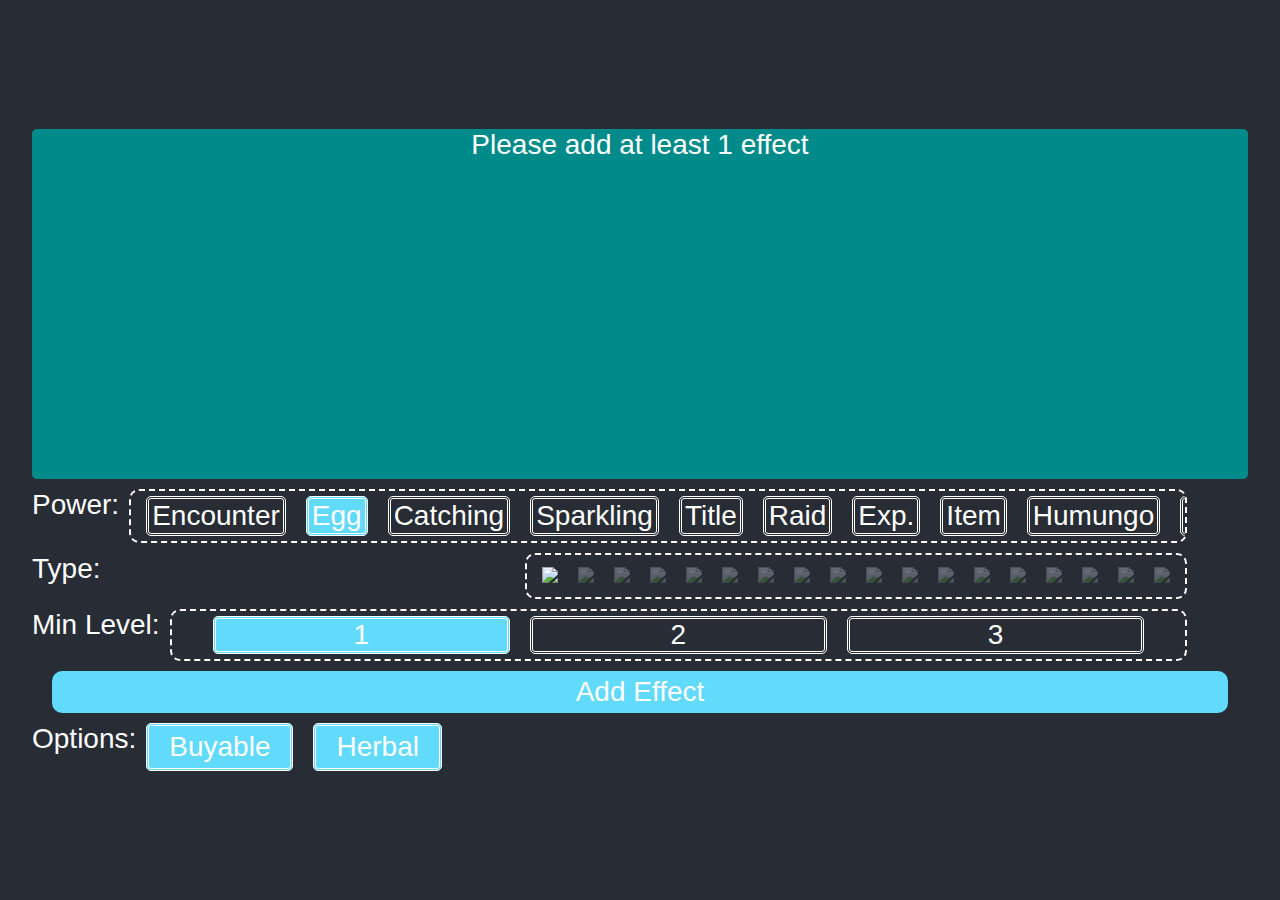
==== index.html @ 641a0926 "Update CSS" ====
<!doctype html><html lang="en"><head><meta charset="utf-8"/><link rel="icon" href="/pkm-sandwich-finder/favicon.ico"/><meta name="viewport" content="width=device-width,initial-scale=1"/><meta name="theme-color" content="#000000"/><meta name="description" content="Web site created using create-react-app"/><link rel="apple-touch-icon" href="/pkm-sandwich-finder/logo192.png"/><link rel="manifest" href="/pkm-sandwich-finder/manifest.json"/><title>React App</title><script defer="defer" src="/pkm-sandwich-finder/static/js/main.c1f47b4f.js"></script><link href="/pkm-sandwich-finder/static/css/main.098bcf30.css" rel="stylesheet"></head><body><noscript>You need to enable JavaScript to run this app.</noscript><div id="root"></div></body></html>
---- pkm-sandwich-finder/static/css/main.098bcf30.css ----
body{-webkit-font-smoothing:antialiased;-moz-osx-font-smoothing:grayscale;font-family:-apple-system,BlinkMacSystemFont,Segoe UI,Roboto,Oxygen,Ubuntu,Cantarell,Fira Sans,Droid Sans,Helvetica Neue,sans-serif;margin:0}code{font-family:source-code-pro,Menlo,Monaco,Consolas,Courier New,monospace}.App{text-align:center}.App-logo{height:40vmin;pointer-events:none}@media (prefers-reduced-motion:no-preference){.App-logo{-webkit-animation:App-logo-spin 20s linear infinite;animation:App-logo-spin 20s linear infinite}}.App-header{align-items:center;background-color:#282c34;color:#fff;display:flex;flex-direction:column;font-size:calc(10px + 2vmin);height:90%;justify-content:center;min-height:100vh}.App-link{color:#61dafb}@-webkit-keyframes App-logo-spin{0%{-webkit-transform:rotate(0deg);transform:rotate(0deg)}to{-webkit-transform:rotate(1turn);transform:rotate(1turn)}}@keyframes App-logo-spin{0%{-webkit-transform:rotate(0deg);transform:rotate(0deg)}to{-webkit-transform:rotate(1turn);transform:rotate(1turn)}}.filter-container{align-items:flex-start;display:flex;height:-webkit-fit-content;height:-moz-fit-content;height:fit-content;justify-content:space-between;margin-top:10px;padding:10px 10px auto;width:95%}.filter-title{white-space:nowrap}.choice-container,.power-container{border:2px dashed #fff;border-radius:10px;height:-webkit-fit-content;height:-moz-fit-content;height:fit-content;margin-left:10px;overflow:auto;padding:5px;white-space:nowrap;width:100%}.power-box{border:3px double #fff;border-radius:5px;border-width:1px dash;display:inline-block;margin:0 10px auto;padding:1px 3px}.power-unselect{background-color:#282c34}.power-select{background-color:#61dafb}.type-container{border:2px dashed #fff;border-radius:10px;height:-webkit-fit-content;height:-moz-fit-content;height:fit-content;margin-left:10px;overflow:auto;padding:5px;white-space:nowrap}.type-box{display:inline-block;opacity:.3}.type-select{opacity:1}.type-img{margin:2px 10px;width:100px}.recipe-list-container{background-color:#008b8b;border-radius:5px;flex-direction:column;height:350px;overflow-y:scroll;width:95%}.filter-container-main{height:95%;position:relative;width:95%}.result-container{background-color:#b0b00b;border-radius:5px;margin:2px auto;width:250px}.recipe-box{border-color:#fff;border-radius:5px;border-width:3px;margin:5px auto 0;width:95%}.level-box{border:3px double #fff;border-radius:5px;border-width:1px dash;display:inline-block;margin:0 10px auto;min-width:50px;width:29%}.level{background-color:#282c34}.level-select{background-color:#61dafb}.recipe-box{background-color:#019afc;margin:5px auto;min-height:50px}.effect-list{height:-webkit-fit-content;height:-moz-fit-content;height:fit-content;margin-left:10px;overflow:auto;white-space:nowrap}.filter-box{background-color:gray;border:2px dashed #f08080;border-radius:5px;display:inline-block;margin:10px 10px auto;min-height:25px;padding:3px 7px;text-align:center;width:-webkit-fit-content;width:-moz-fit-content;width:fit-content}.filter-box:hover{color:#000}.filter_option{align-items:flex-start;display:flex;height:-webkit-fit-content;height:-moz-fit-content;height:fit-content;margin-top:10px;padding:10px 10px auto;width:95%}.effect_button{background-color:#61dafb;border-radius:10px;margin:10px 20px;padding:5px 50px}.option-toggle{border:3px double #fff;border-radius:5px;border-width:1px dash;display:inline;margin:0 10px auto;padding:5px 20px;width:100%;width:-webkit-fit-content;width:-moz-fit-content;width:fit-content}#popup_container{background-color:hsla(0,0%,9%,.9);border:5px solid;display:none;height:30%;margin:auto;padding:10px;position:absolute;top:50%;-webkit-transform:translateY(-50%);transform:translateY(-50%);visibility:hidden;width:50%}#popup_container:target{display:block;visibility:visible}.alert{border:1px solid transparent;border-radius:.25rem;margin-bottom:1rem;padding:10px;position:absolute;top:10px;width:70%}.error{background-color:#f8d7da;border-color:#f5c2c7;color:#842029}.success{background-color:#d1e7dd;border-color:#badbcc;color:#0f5132}.warning{background-color:#fff3cd;border-color:#ffecb5;color:#664d03}.primary{background-color:#cfe2ff;border-color:#b6d4fe;color:#084298}.secondary{background-color:#e2e3e5;border-color:#d3d6d8;color:#41464b}.info{background-color:#cff4fc;border-color:#b6effb;color:#055160}.closebtn{color:#f08080;cursor:pointer;float:right;font-size:22px;font-weight:700;line-height:20px;margin-left:15px;transition:.3s}.closebtn:hover{color:#000}.hide{display:none}
/*# sourceMappingURL=main.098bcf30.css.map*/
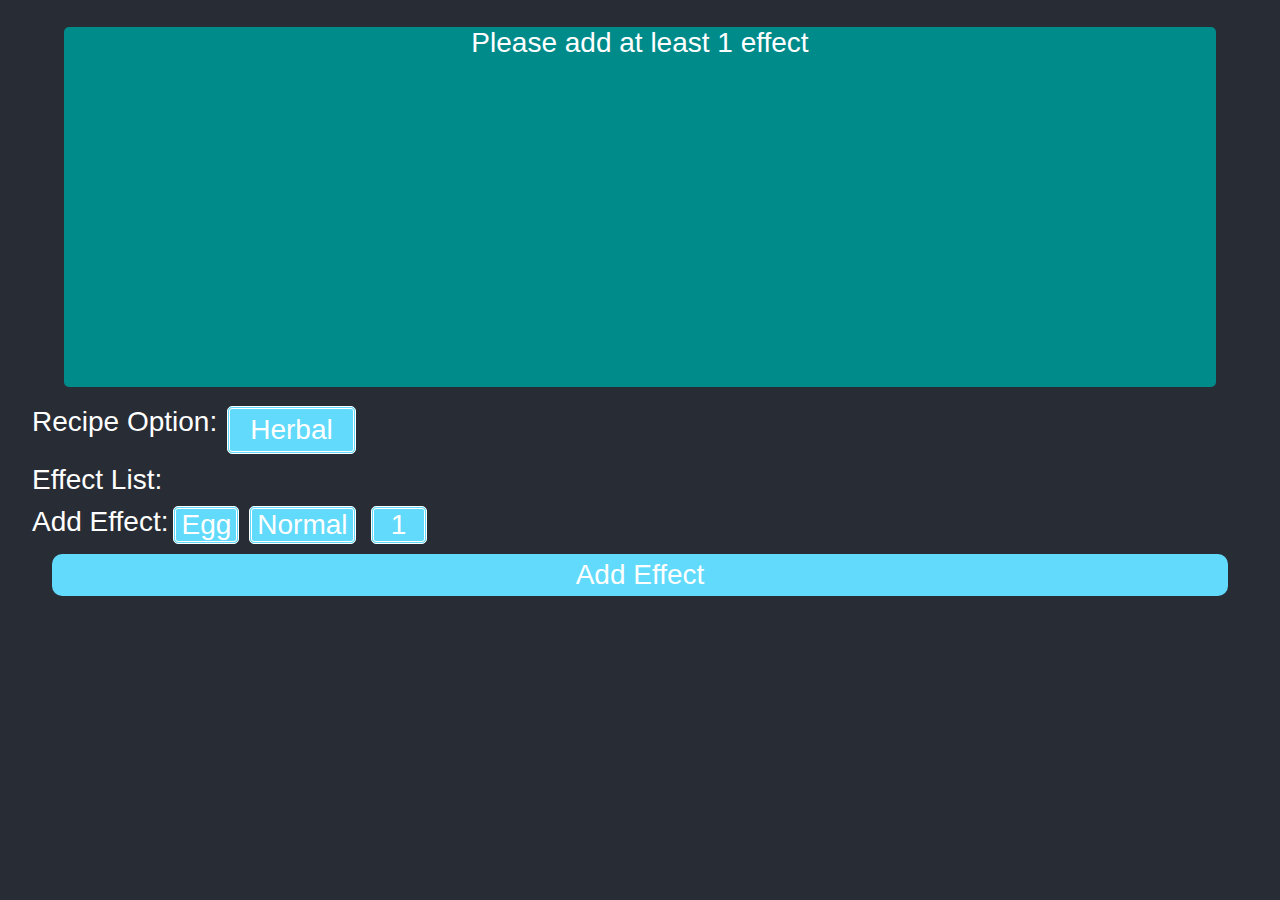
==== commit c131d87f: "Update CSS for filter part" ====
--- a/index.html
+++ b/index.html
@@ -1 +1 @@
-<!doctype html><html lang="en"><head><meta charset="utf-8"/><link rel="icon" href="/pkm-sandwich-finder/favicon.ico"/><meta name="viewport" content="width=device-width,initial-scale=1"/><meta name="theme-color" content="#000000"/><meta name="description" content="Web site created using create-react-app"/><link rel="apple-touch-icon" href="/pkm-sandwich-finder/logo192.png"/><link rel="manifest" href="/pkm-sandwich-finder/manifest.json"/><title>React App</title><script defer="defer" src="/pkm-sandwich-finder/static/js/main.c1f47b4f.js"></script><link href="/pkm-sandwich-finder/static/css/main.098bcf30.css" rel="stylesheet"></head><body><noscript>You need to enable JavaScript to run this app.</noscript><div id="root"></div></body></html>+<!doctype html><html lang="en"><head><meta charset="utf-8"/><link rel="icon" href="/pkm-sandwich-finder/favicon.ico"/><meta name="viewport" content="width=device-width,initial-scale=1"/><meta name="theme-color" content="#000000"/><meta name="description" content="Web site created using create-react-app"/><link rel="apple-touch-icon" href="/pkm-sandwich-finder/logo192.png"/><link rel="manifest" href="/pkm-sandwich-finder/manifest.json"/><title>React App</title><script defer="defer" src="/pkm-sandwich-finder/static/js/main.f759af26.js"></script><link href="/pkm-sandwich-finder/static/css/main.54cc5f00.css" rel="stylesheet"></head><body><noscript>You need to enable JavaScript to run this app.</noscript><div id="root"></div></body></html>--- a/pkm-sandwich-finder/static/css/main.54cc5f00.css
+++ b/pkm-sandwich-finder/static/css/main.54cc5f00.css
@@ -0,0 +1,2 @@
+body{-webkit-font-smoothing:antialiased;-moz-osx-font-smoothing:grayscale;font-family:-apple-system,BlinkMacSystemFont,Segoe UI,Roboto,Oxygen,Ubuntu,Cantarell,Fira Sans,Droid Sans,Helvetica Neue,sans-serif;margin:0}code{font-family:source-code-pro,Menlo,Monaco,Consolas,Courier New,monospace}.App{text-align:center}.App-logo{height:40vmin;pointer-events:none}@media (prefers-reduced-motion:no-preference){.App-logo{-webkit-animation:App-logo-spin 20s linear infinite;animation:App-logo-spin 20s linear infinite}}.App-header{align-items:center;background-color:#282c34;color:#fff;display:flex;flex-direction:column;font-size:calc(10px + 2vmin);height:90%;min-height:100vh}.App-link{color:#61dafb}@-webkit-keyframes App-logo-spin{0%{-webkit-transform:rotate(0deg);transform:rotate(0deg)}to{-webkit-transform:rotate(1turn);transform:rotate(1turn)}}@keyframes App-logo-spin{0%{-webkit-transform:rotate(0deg);transform:rotate(0deg)}to{-webkit-transform:rotate(1turn);transform:rotate(1turn)}}.effect-adding-box{align-items:flex-start;display:flex;height:-webkit-fit-content;height:-moz-fit-content;height:fit-content;margin-top:10px;padding:10px 10px auto;width:95%}.filter-container{background-color:#000;border:1px solid;border-radius:5px;display:flex;margin:0 0 auto;min-height:30%;padding:10px;position:absolute;-webkit-transform:translateY(-100%);transform:translateY(-100%);transition:all .2s ease-in-out;width:95%}.filter-title{white-space:nowrap}.choice-container{margin-left:10px;white-space:nowrap}.choice-container,.power-container{border:2px dashed #fff;border-radius:10px;height:-webkit-fit-content;height:-moz-fit-content;height:fit-content;overflow:auto;padding:5px;width:100%}.power-container{align-items:flex-start;justify-content:space-between}.power-box{border:3px double #fff;border-radius:5px;border-width:1px dash;cursor:pointer;display:inline-block;margin:0 5px auto;padding:0 5px}.power-unselect{background-color:#282c34}.power-select{background-color:#61dafb}.type-container{border:2px dashed #fff;border-radius:10px;margin-left:10px;padding:5px}.type-box{display:inline-block;opacity:.3}.type-box:hover{cursor:pointer}.type-select{opacity:1}.type-img{margin:2px 10px;width:100px}.recipe-list-container{background-color:#008b8b;border-radius:5px;flex-direction:column;height:40vh;margin-top:3vh;overflow-y:scroll;width:90vw}.filter-container-main{height:40vh;margin-top:1vh;position:relative;width:95%}.recipe-box{border-color:#fff;border-radius:5px;border-width:3px;margin:5px auto 0;width:95%}.level-box{border:3px double #fff;border-radius:5px;border-width:1px dash;cursor:pointer;display:inline-block;margin:0 10px auto;min-width:50px}.three-items{width:20%}.level{background-color:#282c34}.level-select{background-color:#61dafb}.recipe-box{background-color:#019afc;margin:5px auto;min-height:50px}.effect-list-container{margin-top:10px}.effect-list,.effect-list-container{display:flex;margin-left:0;text-align:left}.effect-list{flex-direction:column;margin-top:0}.filter-box{background-color:#61dafb;border:2px solid #fff;border-radius:5px;display:inline-block;margin:2px 10px auto;min-height:25px;padding:3px 7px;text-align:center;width:-webkit-fit-content;width:-moz-fit-content;width:fit-content}.filter-box:hover{cursor:pointer}.filter_option{align-items:flex-start;display:flex;height:-webkit-fit-content;height:-moz-fit-content;height:fit-content;margin-top:10px;padding:10px 10px auto;width:95%}.effect_button{background-color:#61dafb;border-radius:10px;margin:10px 20px;padding:5px 50px}.option-toggle{border:3px double #fff;border-radius:5px;border-width:1px dash;cursor:pointer;display:inline;margin:0 10px auto;padding:5px 20px;width:100%;width:-webkit-fit-content;width:-moz-fit-content;width:fit-content}.type_popup_container{background-color:#000;border:1px solid;border-radius:5px;margin:0 0 auto;padding:10px;transition:all .2s ease-in-out}.type_popup_container:target{display:block;-webkit-transform:scale(1.5);transform:scale(1.5);visibility:visible}.black_closebtn{color:#fff;cursor:pointer;float:right;font-size:22px;font-weight:700;line-height:20px;margin-left:15px;transition:.3s}.black_closebtn:hover{color:gray}.alert{border:1px solid transparent;border-radius:.25rem;margin-bottom:1rem;padding:10px;position:absolute;top:10px;width:70%}.alert:hover{cursor:pointer}.error{background-color:#f8d7da;border-color:#f5c2c7;color:#842029}.success{background-color:#d1e7dd;border-color:#badbcc;color:#0f5132}.warning{background-color:#fff3cd;border-color:#ffecb5;color:#664d03}.primary{background-color:#cfe2ff;border-color:#b6d4fe;color:#084298}.secondary{background-color:#e2e3e5;border-color:#d3d6d8;color:#41464b}.info{background-color:#cff4fc;border-color:#b6effb;color:#055160}.closebtn{color:#f08080;cursor:pointer;float:right;font-size:22px;font-weight:700;line-height:20px;margin-left:15px;transition:.3s}.closebtn:hover{color:#000}.hide{display:none}
+/*# sourceMappingURL=main.54cc5f00.css.map*/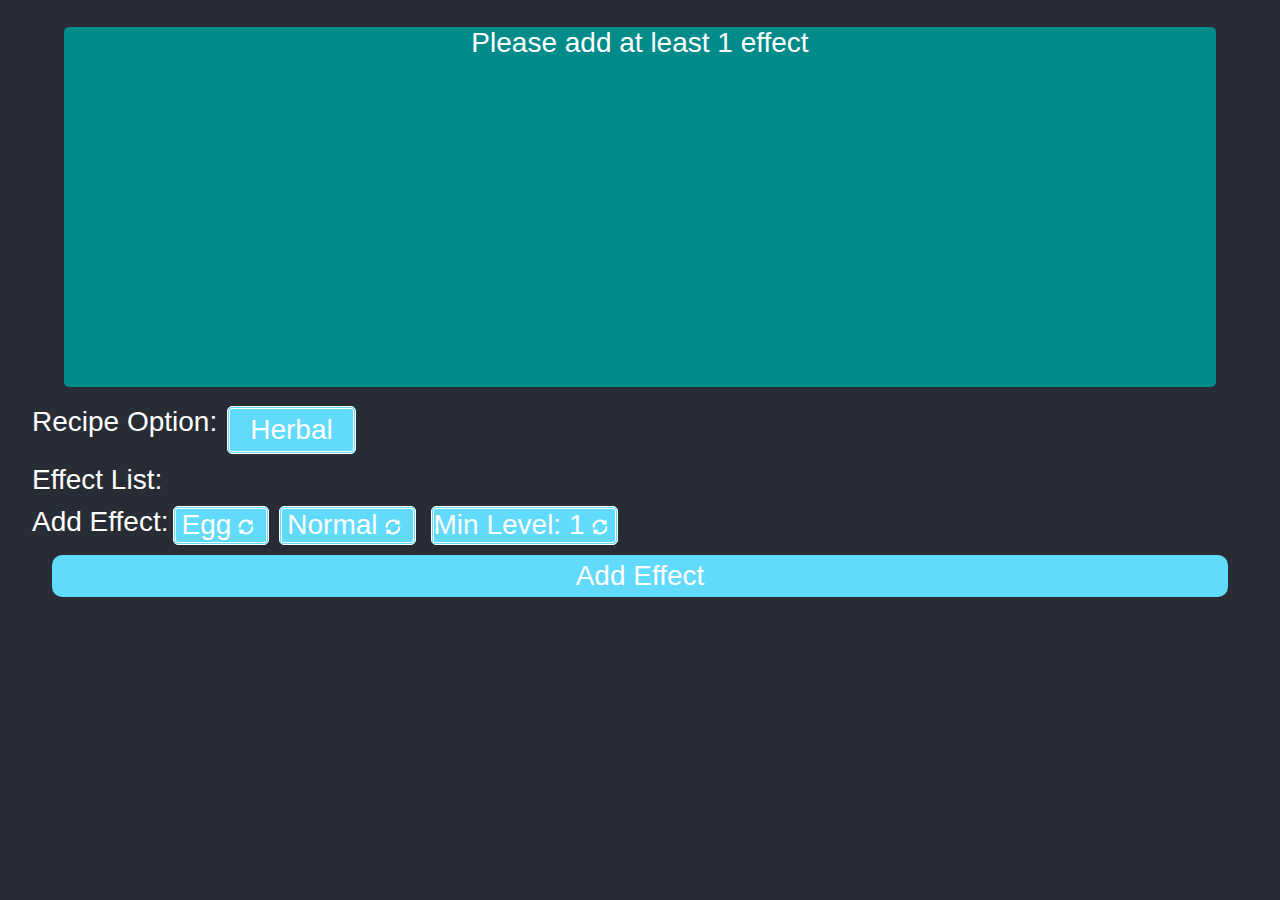
==== commit 43a89699: "Update CSS for recipe box" ====
--- a/index.html
+++ b/index.html
@@ -1 +1 @@
-<!doctype html><html lang="en"><head><meta charset="utf-8"/><link rel="icon" href="/pkm-sandwich-finder/favicon.ico"/><meta name="viewport" content="width=device-width,initial-scale=1"/><meta name="theme-color" content="#000000"/><meta name="description" content="Web site created using create-react-app"/><link rel="apple-touch-icon" href="/pkm-sandwich-finder/logo192.png"/><link rel="manifest" href="/pkm-sandwich-finder/manifest.json"/><title>React App</title><script defer="defer" src="/pkm-sandwich-finder/static/js/main.f759af26.js"></script><link href="/pkm-sandwich-finder/static/css/main.54cc5f00.css" rel="stylesheet"></head><body><noscript>You need to enable JavaScript to run this app.</noscript><div id="root"></div></body></html>+<!doctype html><html lang="en"><head><meta charset="utf-8"/><link rel="icon" href="/pkm-sandwich-finder/favicon.ico"/><meta name="viewport" content="width=device-width,initial-scale=1"/><meta name="theme-color" content="#000000"/><meta name="description" content="Web site created using create-react-app"/><link rel="apple-touch-icon" href="/pkm-sandwich-finder/logo192.png"/><link rel="manifest" href="/pkm-sandwich-finder/manifest.json"/><title>React App</title><script defer="defer" src="/pkm-sandwich-finder/static/js/main.eae5db74.js"></script><link href="/pkm-sandwich-finder/static/css/main.9e86cd4c.css" rel="stylesheet"></head><body><noscript>You need to enable JavaScript to run this app.</noscript><div id="root"></div></body></html>--- a/pkm-sandwich-finder/static/css/main.9e86cd4c.css
+++ b/pkm-sandwich-finder/static/css/main.9e86cd4c.css
@@ -0,0 +1,2 @@
+body{-webkit-font-smoothing:antialiased;-moz-osx-font-smoothing:grayscale;font-family:-apple-system,BlinkMacSystemFont,Segoe UI,Roboto,Oxygen,Ubuntu,Cantarell,Fira Sans,Droid Sans,Helvetica Neue,sans-serif;margin:0}code{font-family:source-code-pro,Menlo,Monaco,Consolas,Courier New,monospace}.App{text-align:center}.App-logo{height:40vmin;pointer-events:none}@media (prefers-reduced-motion:no-preference){.App-logo{-webkit-animation:App-logo-spin 20s linear infinite;animation:App-logo-spin 20s linear infinite}}.App-header{align-items:center;background-color:#282c34;color:#fff;display:flex;flex-direction:column;font-size:calc(10px + 2vmin);height:90%;min-height:100vh}.App-link{color:#61dafb}@-webkit-keyframes App-logo-spin{0%{-webkit-transform:rotate(0deg);transform:rotate(0deg)}to{-webkit-transform:rotate(1turn);transform:rotate(1turn)}}@keyframes App-logo-spin{0%{-webkit-transform:rotate(0deg);transform:rotate(0deg)}to{-webkit-transform:rotate(1turn);transform:rotate(1turn)}}.effect-adding-box{align-items:flex-start;display:flex;height:-webkit-fit-content;height:-moz-fit-content;height:fit-content;margin-top:10px;padding:10px 10px auto;width:95%}.filter-container{background-color:#000;border:1px solid;border-radius:5px;display:flex;margin:0 0 auto;min-height:30%;padding:10px;position:absolute;-webkit-transform:translateY(-100%);transform:translateY(-100%);transition:all .2s ease-in-out;width:95%}.filter-title{white-space:nowrap}.choice-container{margin-left:10px;white-space:nowrap}.choice-container,.power-container{border:2px dashed #fff;border-radius:10px;height:-webkit-fit-content;height:-moz-fit-content;height:fit-content;overflow:auto;padding:5px;width:100%}.power-container{align-items:flex-start;justify-content:space-between}.power-box{border:3px double #fff;border-radius:5px;border-width:1px dash;cursor:pointer;display:inline-block;margin:0 5px auto;padding:0 5px}.power-unselect{background-color:#282c34}.power-select{background-color:#61dafb}.type-container{border:2px dashed #fff;border-radius:10px;margin-left:10px;padding:5px}.type-box{display:inline-block;opacity:.3}.type-box:hover{cursor:pointer}.type-select{opacity:1}.type-img{margin:2px 10px;width:100px}.recipe-list-container{background-color:#008b8b;border-radius:5px;flex-direction:column;height:40vh;margin-top:3vh;overflow-y:scroll;width:90vw}.filter-container-main{height:40vh;margin-top:1vh;position:relative;width:95%}.recipe-box{border-color:#fff;border-radius:5px;border-width:3px;margin:5px auto 0;width:95%}.recipe_info{padding:10px}.ingredient-box{border:1px solid #fff;border-radius:5px;padding:5px}.ingredient-box,.level-box{display:inline-block;margin:0 10px auto;min-width:50px}.level-box{border:3px double #fff;border-radius:5px;border-width:1px dash;cursor:pointer}.three-items{width:20%}.react-icons{margin:5px;vertical-align:middle}.level{background-color:#282c34}.level-select{background-color:#61dafb}.recipe-box{background-color:#019afc;margin:5px auto;min-height:50px}.effect-list-container{margin-top:10px}.effect-list,.effect-list-container{display:flex;margin-left:0;text-align:left}.effect-list{flex-direction:column;margin-top:0}.filter-box{background-color:#61dafb;border:2px solid #fff;border-radius:5px;display:inline-block;margin:2px 10px auto;min-height:25px;padding:3px 7px;text-align:center;width:-webkit-fit-content;width:-moz-fit-content;width:fit-content}.filter-box:hover{cursor:pointer}.filter_option{align-items:flex-start;display:flex;height:-webkit-fit-content;height:-moz-fit-content;height:fit-content;margin-top:10px;padding:10px 10px auto;width:95%}.effect_button{background-color:#61dafb;border-radius:10px;margin:10px 20px;padding:5px 50px}.option-toggle{border:3px double #fff;border-radius:5px;border-width:1px dash;cursor:pointer;display:inline;margin:0 10px auto;padding:5px 20px;width:100%;width:-webkit-fit-content;width:-moz-fit-content;width:fit-content}.type_popup_container{background-color:#000;border:1px solid;border-radius:5px;margin:0 0 auto;padding:10px;transition:all .2s ease-in-out}.type_popup_container:target{display:block;-webkit-transform:scale(1.5);transform:scale(1.5);visibility:visible}.black_closebtn{color:#fff;cursor:pointer;float:right;font-size:22px;font-weight:700;line-height:20px;margin-left:15px;transition:.3s}.black_closebtn:hover{color:gray}.alert{border:1px solid transparent;border-radius:.25rem;margin-bottom:1rem;padding:10px;position:absolute;top:10px;width:70%}.alert:hover{cursor:pointer}.error{background-color:#f8d7da;border-color:#f5c2c7;color:#842029}.success{background-color:#d1e7dd;border-color:#badbcc;color:#0f5132}.warning{background-color:#fff3cd;border-color:#ffecb5;color:#664d03}.primary{background-color:#cfe2ff;border-color:#b6d4fe;color:#084298}.secondary{background-color:#e2e3e5;border-color:#d3d6d8;color:#41464b}.info{background-color:#cff4fc;border-color:#b6effb;color:#055160}.closebtn{color:#f08080;cursor:pointer;float:right;font-size:22px;font-weight:700;line-height:20px;margin-left:15px;transition:.3s}.closebtn:hover{color:#000}.hide{display:none}
+/*# sourceMappingURL=main.9e86cd4c.css.map*/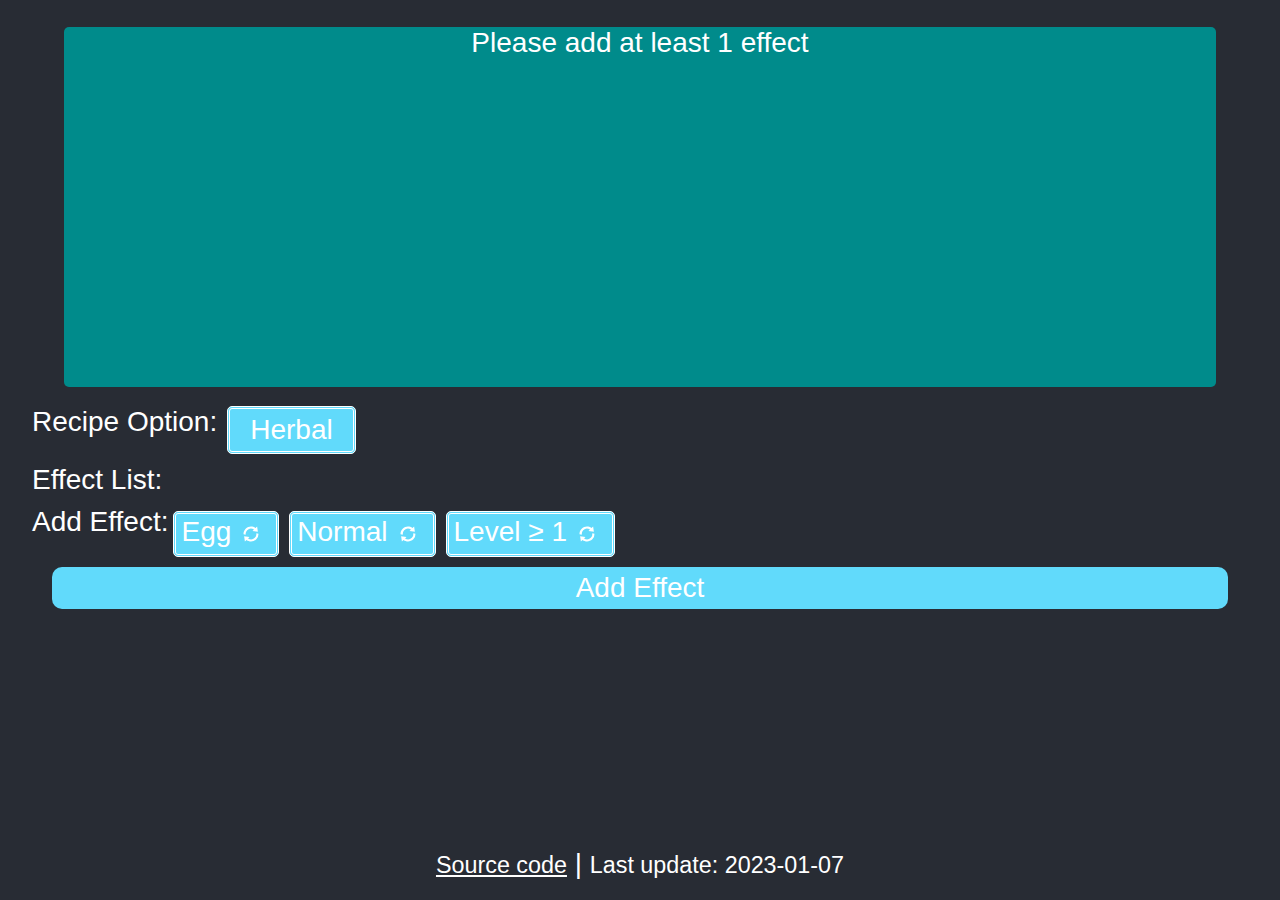
==== commit 45d514e2: "Update CSS and Footer" ====
--- a/index.html
+++ b/index.html
@@ -1 +1 @@
-<!doctype html><html lang="en"><head><meta charset="utf-8"/><link rel="icon" href="/pkm-sandwich-finder/favicon.ico"/><meta name="viewport" content="width=device-width,initial-scale=1"/><meta name="theme-color" content="#000000"/><meta name="description" content="Web site created using create-react-app"/><link rel="apple-touch-icon" href="/pkm-sandwich-finder/logo192.png"/><link rel="manifest" href="/pkm-sandwich-finder/manifest.json"/><title>React App</title><script defer="defer" src="/pkm-sandwich-finder/static/js/main.eae5db74.js"></script><link href="/pkm-sandwich-finder/static/css/main.9e86cd4c.css" rel="stylesheet"></head><body><noscript>You need to enable JavaScript to run this app.</noscript><div id="root"></div></body></html>+<!doctype html><html lang="en"><head><meta charset="utf-8"/><link rel="icon" href="/pkm-sandwich-finder/favicon.ico"/><meta name="viewport" content="width=device-width,initial-scale=1"/><meta name="theme-color" content="#000000"/><meta name="description" content="Web site created using create-react-app"/><link rel="apple-touch-icon" href="/pkm-sandwich-finder/logo192.png"/><link rel="manifest" href="/pkm-sandwich-finder/manifest.json"/><title>Pokemon SV Sandwich Finder</title><script defer="defer" src="/pkm-sandwich-finder/static/js/main.dc2525cd.js"></script><link href="/pkm-sandwich-finder/static/css/main.2e2ad073.css" rel="stylesheet"></head><body><noscript>You need to enable JavaScript to run this app.</noscript><div id="root"></div></body></html>--- a/pkm-sandwich-finder/static/css/main.2e2ad073.css
+++ b/pkm-sandwich-finder/static/css/main.2e2ad073.css
@@ -0,0 +1,2 @@
+body{-webkit-font-smoothing:antialiased;-moz-osx-font-smoothing:grayscale;font-family:-apple-system,BlinkMacSystemFont,Segoe UI,Roboto,Oxygen,Ubuntu,Cantarell,Fira Sans,Droid Sans,Helvetica Neue,sans-serif;margin:0}code{font-family:source-code-pro,Menlo,Monaco,Consolas,Courier New,monospace}.App{text-align:center}.App-logo{height:40vmin;pointer-events:none}@media (prefers-reduced-motion:no-preference){.App-logo{-webkit-animation:App-logo-spin 20s linear infinite;animation:App-logo-spin 20s linear infinite}}.App-header{align-items:center;background-color:#282c34;color:#fff;display:flex;flex-direction:column;font-size:calc(10px + 2vmin);height:90%;min-height:100vh}.App-link{color:#61dafb}@-webkit-keyframes App-logo-spin{0%{-webkit-transform:rotate(0deg);transform:rotate(0deg)}to{-webkit-transform:rotate(1turn);transform:rotate(1turn)}}@keyframes App-logo-spin{0%{-webkit-transform:rotate(0deg);transform:rotate(0deg)}to{-webkit-transform:rotate(1turn);transform:rotate(1turn)}}.footer{margin-bottom:20px;margin-top:auto;text-align:center;width:100%}.footer,a{color:#fff}.effect-adding-box{align-items:flex-start;display:flex;height:-webkit-fit-content;height:-moz-fit-content;height:fit-content;margin-top:10px;padding:10px 10px auto;width:95%}.filter-container{background-color:#000;border:1px solid;border-radius:5px;display:flex;margin:0 0 auto;min-height:30%;padding:10px;position:absolute;-webkit-transform:translateY(-100%);transform:translateY(-100%);transition:all .2s ease-in-out;width:95%}.filter-title{white-space:nowrap}.choice-container{margin-left:10px;white-space:nowrap}.choice-container,.power-container{border:2px dashed #fff;border-radius:10px;height:-webkit-fit-content;height:-moz-fit-content;height:fit-content;overflow:auto;padding:5px;width:100%}.power-container{align-items:flex-start;justify-content:space-between}.power-box{border:3px double #fff;border-radius:5px;border-width:1px dash;cursor:pointer;display:inline-block;margin:5px 5px auto;padding:0 5px}.power-unselect{background-color:#282c34}.power-select{background-color:#61dafb}.type-container{border:2px dashed #fff;border-radius:10px;margin-left:10px;padding:5px}.type-box{display:inline-block;opacity:.3}.type-box:hover{cursor:pointer}.type-select{opacity:1}.type-img{margin:2px 10px;width:100px}.recipe-list-container{background-color:#008b8b;border-radius:5px;flex-direction:column;height:40vh;margin-top:3vh;overflow-y:scroll;width:90vw}.filter-container-main{height:40vh;margin-top:1vh;position:relative;width:95%}.recipe-box{border-color:#fff;border-radius:5px;border-width:3px;margin:5px auto 0;width:95%}.recipe_info{padding:10px}.ingre-container{border:2px dashed #fff;border-radius:10px;margin-left:10px;padding:5px;text-align:left}.ingredient-box{border:1px solid #fff;border-radius:5px;margin:5px 5px auto;padding:5px}.ingredient-box,.level-box{display:inline-block;min-width:50px}.level-box{border:3px double #fff;border-radius:5px;border-width:1px dash;cursor:pointer;margin:0 10px auto}.three-items{width:20%}.react-icons{margin:10px;vertical-align:middle}.level{background-color:#282c34}.level-select{background-color:#61dafb}.recipe-box{background-color:#019afc;margin:5px auto;min-height:50px}.effect-list-container{margin-top:10px}.effect-list,.effect-list-container{display:flex;margin-left:0;text-align:left}.effect-list{flex-direction:column;margin-top:0}.filter-box{background-color:#61dafb;border:2px solid #fff;border-radius:5px;display:inline-block;margin:2px 10px auto;min-height:25px;padding:3px 7px;text-align:center;width:-webkit-fit-content;width:-moz-fit-content;width:fit-content}.filter-box:hover{cursor:pointer}.filter_option{align-items:flex-start;display:flex;height:-webkit-fit-content;height:-moz-fit-content;height:fit-content;margin-top:10px;padding:10px 10px auto;width:95%}.effect_button{background-color:#61dafb;border-radius:10px;margin:10px 20px;padding:5px 50px}.option-toggle{border:3px double #fff;border-radius:5px;border-width:1px dash;cursor:pointer;display:inline;margin:0 10px auto;padding:5px 20px;width:100%;width:-webkit-fit-content;width:-moz-fit-content;width:fit-content}.type_popup_container{background-color:#000;border:1px solid;border-radius:5px;margin:0 0 auto;padding:10px;transition:all .2s ease-in-out}.type_popup_container:target{display:block;-webkit-transform:scale(1.5);transform:scale(1.5);visibility:visible}.box_closebtn{color:#fff;cursor:pointer;margin-left:15px}.black_closebtn:hover{color:gray}.alert{border:1px solid transparent;border-radius:.25rem;margin-bottom:1rem;padding:10px;position:absolute;top:10px;width:70%}.alert:hover{cursor:pointer}.error{background-color:#f8d7da;border-color:#f5c2c7;color:#842029}.success{background-color:#d1e7dd;border-color:#badbcc;color:#0f5132}.warning{background-color:#fff3cd;border-color:#ffecb5;color:#664d03}.primary{background-color:#cfe2ff;border-color:#b6d4fe;color:#084298}.secondary{background-color:#e2e3e5;border-color:#d3d6d8;color:#41464b}.info{background-color:#cff4fc;border-color:#b6effb;color:#055160}.closebtn{color:#f08080;cursor:pointer;float:right;font-size:22px;font-weight:700;line-height:20px;margin-left:15px;transition:.3s}.closebtn:hover{color:#000}.hide{display:none}
+/*# sourceMappingURL=main.2e2ad073.css.map*/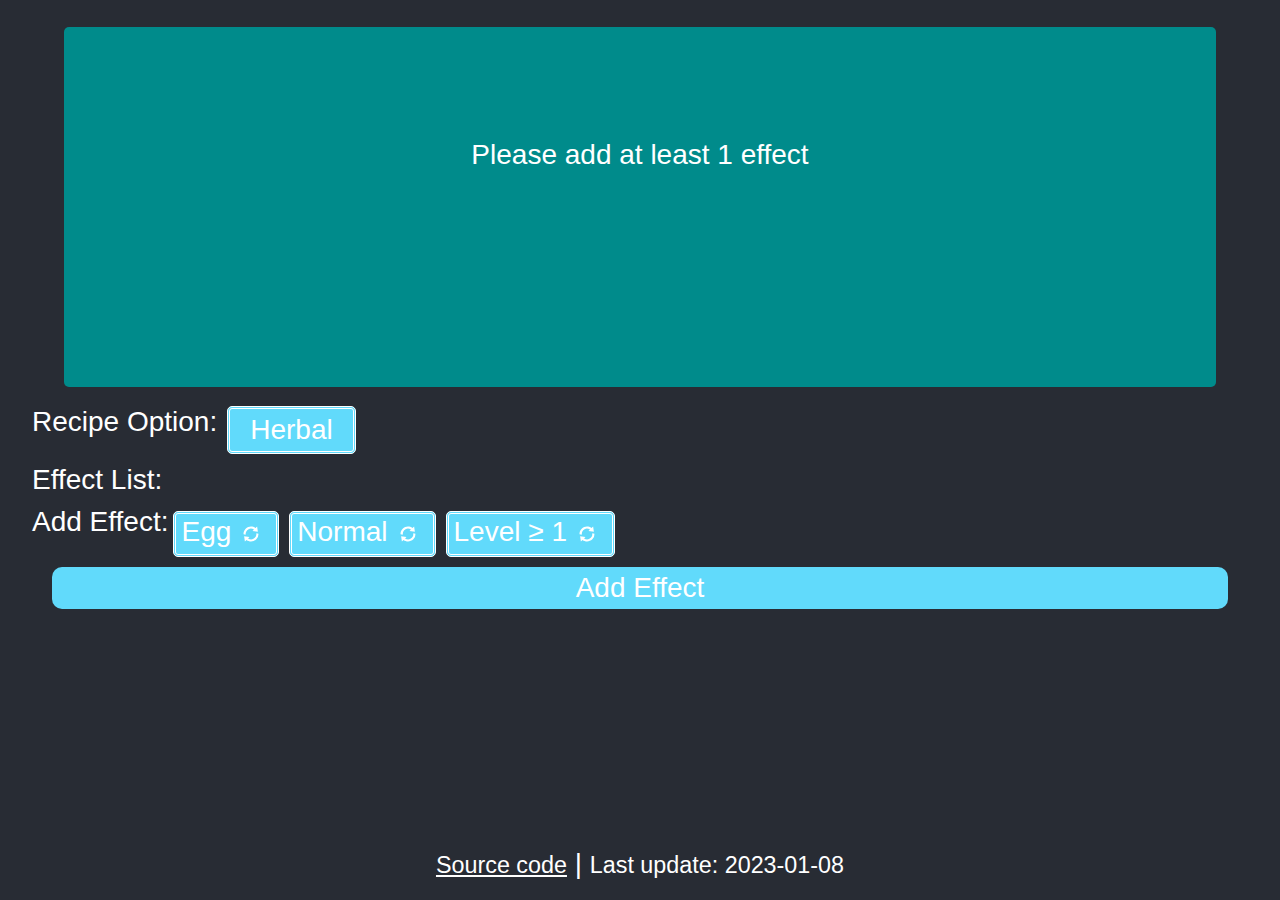
==== commit b3a51572: "Add more creative recipes" ====
--- a/index.html
+++ b/index.html
@@ -1 +1 @@
-<!doctype html><html lang="en"><head><meta charset="utf-8"/><link rel="icon" href="/pkm-sandwich-finder/favicon.ico"/><meta name="viewport" content="width=device-width,initial-scale=1"/><meta name="theme-color" content="#000000"/><meta name="description" content="Web site created using create-react-app"/><link rel="apple-touch-icon" href="/pkm-sandwich-finder/logo192.png"/><link rel="manifest" href="/pkm-sandwich-finder/manifest.json"/><title>Pokemon SV Sandwich Finder</title><script defer="defer" src="/pkm-sandwich-finder/static/js/main.dc2525cd.js"></script><link href="/pkm-sandwich-finder/static/css/main.2e2ad073.css" rel="stylesheet"></head><body><noscript>You need to enable JavaScript to run this app.</noscript><div id="root"></div></body></html>+<!doctype html><html lang="en"><head><meta charset="utf-8"/><link rel="icon" href="/pkm-sandwich-finder/favicon.ico"/><meta name="viewport" content="width=device-width,initial-scale=1"/><meta name="theme-color" content="#000000"/><meta name="description" content="Web site created using create-react-app"/><link rel="apple-touch-icon" href="/pkm-sandwich-finder/logo192.png"/><link rel="manifest" href="/pkm-sandwich-finder/manifest.json"/><title>Pokemon SV Sandwich Finder</title><script defer="defer" src="/pkm-sandwich-finder/static/js/main.9f082e06.js"></script><link href="/pkm-sandwich-finder/static/css/main.d1e6a931.css" rel="stylesheet"></head><body><noscript>You need to enable JavaScript to run this app.</noscript><div id="root"></div></body></html>--- a/pkm-sandwich-finder/static/css/main.d1e6a931.css
+++ b/pkm-sandwich-finder/static/css/main.d1e6a931.css
@@ -0,0 +1,2 @@
+body{-webkit-font-smoothing:antialiased;-moz-osx-font-smoothing:grayscale;font-family:-apple-system,BlinkMacSystemFont,Segoe UI,Roboto,Oxygen,Ubuntu,Cantarell,Fira Sans,Droid Sans,Helvetica Neue,sans-serif;margin:0}code{font-family:source-code-pro,Menlo,Monaco,Consolas,Courier New,monospace}.App{text-align:center}.App-logo{height:40vmin;pointer-events:none}@media (prefers-reduced-motion:no-preference){.App-logo{-webkit-animation:App-logo-spin 20s linear infinite;animation:App-logo-spin 20s linear infinite}}.App-header{align-items:center;background-color:#282c34;color:#fff;display:flex;flex-direction:column;font-size:calc(10px + 2vmin);height:90%;min-height:100vh}.App-link{color:#61dafb}@-webkit-keyframes App-logo-spin{0%{-webkit-transform:rotate(0deg);transform:rotate(0deg)}to{-webkit-transform:rotate(1turn);transform:rotate(1turn)}}@keyframes App-logo-spin{0%{-webkit-transform:rotate(0deg);transform:rotate(0deg)}to{-webkit-transform:rotate(1turn);transform:rotate(1turn)}}.footer{margin-bottom:20px;margin-top:auto;text-align:center;width:100%}.footer,a{color:#fff}.effect-adding-box{align-items:flex-start;display:flex;height:-webkit-fit-content;height:-moz-fit-content;height:fit-content;margin-top:10px;padding:10px 10px auto;width:95%}.filter-container{background-color:#000;border:1px solid;border-radius:5px;display:flex;margin:0 0 auto;min-height:30%;padding:10px;position:absolute;-webkit-transform:translateY(-100%);transform:translateY(-100%);transition:all .2s ease-in-out;width:95%}.filter-title{white-space:nowrap}.choice-container{margin-left:10px;white-space:nowrap}.choice-container,.power-container{border:2px dashed #fff;border-radius:10px;height:-webkit-fit-content;height:-moz-fit-content;height:fit-content;overflow:auto;padding:5px;width:100%}.power-container{align-items:flex-start;justify-content:space-between}.power-box{border:3px double #fff;border-radius:5px;border-width:1px dash;cursor:pointer;display:inline-block;margin:5px 5px auto;padding:0 5px}.power-unselect{background-color:#282c34}.power-select{background-color:#61dafb}.type-container{border:2px dashed #fff;border-radius:10px;margin-left:10px;padding:5px}.type-box{display:inline-block;opacity:.3}.type-box:hover{cursor:pointer}.type-select{opacity:1}.type-img{margin:2px 10px;width:100px}.recipe-list-container{background-color:#008b8b;border-radius:5px;flex-direction:column;height:40vh;margin-top:3vh;overflow-y:scroll;width:90vw}.recipe-list-container p{align-items:center;display:flex;height:200px;justify-content:center}.filter-container-main{height:40vh;margin-top:1vh;position:relative;width:95%}.recipe-box{border-color:#fff;border-radius:5px;border-width:3px;margin:5px auto 0;width:95%}.recipe_info{padding:10px}.ingre-container{border:2px dashed #fff;border-radius:10px;margin-left:10px;padding:5px;text-align:left}.ingredient-box{border:1px solid #fff;border-radius:5px;margin:5px 5px auto;padding:5px}.ingredient-box,.level-box{display:inline-block;min-width:50px}.level-box{border:3px double #fff;border-radius:5px;border-width:1px dash;cursor:pointer;margin:0 10px auto}.three-items{width:20%}.react-icons{margin:10px;vertical-align:middle}.level{background-color:#282c34}.level-select{background-color:#61dafb}.recipe-box{background-color:#019afc;margin:5px auto;min-height:50px}.effect-list-container{margin-top:10px}.effect-list,.effect-list-container{display:flex;margin-left:0;text-align:left}.effect-list{flex-direction:column;margin-top:0}.filter-box{background-color:#61dafb;border:2px solid #fff;border-radius:5px;display:inline-block;margin:2px 10px auto;min-height:25px;padding:3px 7px;text-align:center;width:-webkit-fit-content;width:-moz-fit-content;width:fit-content}.filter-box:hover{cursor:pointer}.filter_option{align-items:flex-start;display:flex;height:-webkit-fit-content;height:-moz-fit-content;height:fit-content;margin-top:10px;padding:10px 10px auto;width:95%}.effect_button{background-color:#61dafb;border-radius:10px;margin:10px 20px;padding:5px 50px}.option-toggle{border:3px double #fff;border-radius:5px;border-width:1px dash;cursor:pointer;display:inline;margin:0 10px auto;padding:5px 20px;width:100%;width:-webkit-fit-content;width:-moz-fit-content;width:fit-content}.type_popup_container{background-color:#000;border:1px solid;border-radius:5px;margin:0 0 auto;padding:10px;transition:all .2s ease-in-out}.type_popup_container:target{display:block;-webkit-transform:scale(1.5);transform:scale(1.5);visibility:visible}.box_closebtn{color:#fff;cursor:pointer;margin-left:15px}.black_closebtn:hover{color:gray}.alert{border:1px solid transparent;border-radius:.25rem;margin-bottom:1rem;padding:10px;position:absolute;top:10px;width:70%}.alert:hover{cursor:pointer}.error{background-color:#f8d7da;border-color:#f5c2c7;color:#842029}.success{background-color:#d1e7dd;border-color:#badbcc;color:#0f5132}.warning{background-color:#fff3cd;border-color:#ffecb5;color:#664d03}.primary{background-color:#cfe2ff;border-color:#b6d4fe;color:#084298}.secondary{background-color:#e2e3e5;border-color:#d3d6d8;color:#41464b}.info{background-color:#cff4fc;border-color:#b6effb;color:#055160}.closebtn{color:#f08080;cursor:pointer;float:right;font-size:22px;font-weight:700;line-height:20px;margin-left:15px;transition:.3s}.closebtn:hover{color:#000}.hide{display:none}
+/*# sourceMappingURL=main.d1e6a931.css.map*/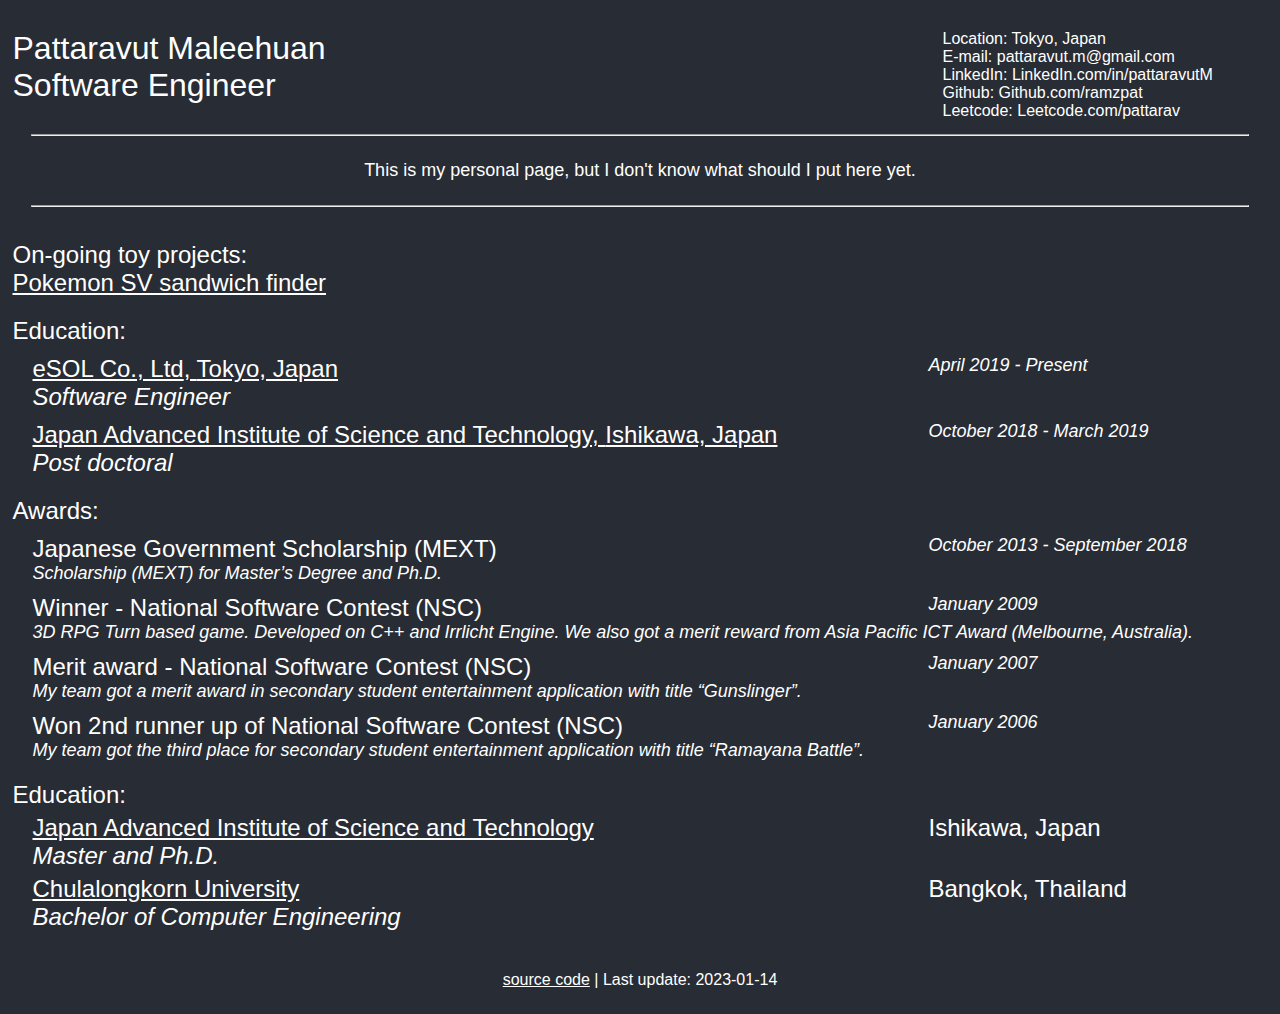
==== commit ec192452: "Update personal site" ====
--- a/index.html
+++ b/index.html
@@ -1 +1 @@
-<!doctype html><html lang="en"><head><meta charset="utf-8"/><link rel="icon" href="/pkm-sandwich-finder/favicon.ico"/><meta name="viewport" content="width=device-width,initial-scale=1"/><meta name="theme-color" content="#000000"/><meta name="description" content="Web site created using create-react-app"/><link rel="apple-touch-icon" href="/pkm-sandwich-finder/logo192.png"/><link rel="manifest" href="/pkm-sandwich-finder/manifest.json"/><title>Pokemon SV Sandwich Finder</title><script defer="defer" src="/pkm-sandwich-finder/static/js/main.9f082e06.js"></script><link href="/pkm-sandwich-finder/static/css/main.d1e6a931.css" rel="stylesheet"></head><body><noscript>You need to enable JavaScript to run this app.</noscript><div id="root"></div></body></html>+<!doctype html><html lang="en"><head><meta charset="utf-8"/><link rel="icon" href="/web_icon.ico"/><meta name="viewport" content="width=device-width,initial-scale=1"/><meta name="theme-color" content="#000000"/><meta name="description" content="My name is Pattaravut Maleehuan"/><link rel="apple-touch-icon" href="/web_icon.png"/><link rel="manifest" href="/manifest.json"/><title>Personal site: Pattaravut Maleehuan</title><script defer="defer" src="/static/js/main.e44b4d24.js"></script><link href="/static/css/main.7640fb86.css" rel="stylesheet"></head><body><noscript>You need to enable JavaScript to run this app.</noscript><div id="root"></div></body></html>--- a/static/css/main.7640fb86.css
+++ b/static/css/main.7640fb86.css
@@ -0,0 +1,2 @@
+body{-webkit-font-smoothing:antialiased;-moz-osx-font-smoothing:grayscale;background-color:#282c34;font-family:-apple-system,BlinkMacSystemFont,Segoe UI,Roboto,Oxygen,Ubuntu,Cantarell,Fira Sans,Droid Sans,Helvetica Neue,sans-serif;margin:0}code{font-family:source-code-pro,Menlo,Monaco,Consolas,Courier New,monospace}a{color:#fff}.App{text-align:center}.App-logo{height:40vmin;pointer-events:none}@media (prefers-reduced-motion:no-preference){.App-logo{-webkit-animation:App-logo-spin 20s linear infinite;animation:App-logo-spin 20s linear infinite}}.App-header{align-items:center;color:#fff;display:flex;flex-direction:column;font-size:calc(10px + 2vmin);min-height:100vh}.App-link{color:#61dafb}@-webkit-keyframes App-logo-spin{0%{-webkit-transform:rotate(0deg);transform:rotate(0deg)}to{-webkit-transform:rotate(1turn);transform:rotate(1turn)}}@keyframes App-logo-spin{0%{-webkit-transform:rotate(0deg);transform:rotate(0deg)}to{-webkit-transform:rotate(1turn);transform:rotate(1turn)}}[class*=col-]{width:100%}#header_section{display:block;padding-left:25px;padding-top:30px;width:100%}#title_section{font-size:xx-large;text-align:left;white-space:nowrap;width:100%}.small_hide{display:none}#link_section{font-size:medium;margin-top:10px;text-align:left;width:100%}@media only screen and (min-width:768px){#header_section,.small_hide{display:flex}#title_section{width:55%}#link_section{margin-left:auto;margin-top:0;max-width:350px;width:35%}}.award_box{display:block;margin-left:20px;margin-top:10px;width:100%}.award_title{width:100%}.award_time{display:block;font-size:small}.award_desc,.award_time{font-style:italic;width:100%}.award_desc{font-size:medium}@media only screen and (min-width:768px){.award_box{display:flex;flex-flow:wrap}.award_title{white-space:nowrap;width:70%}.award_time{display:block;font-size:large;width:30%}.award_desc{font-size:large;width:100%}}.edu_box{display:block;margin-left:20px;margin-top:5px}.edu_box,.institute_title{width:100%}.institute_location{display:none;font-size:medium}.edu_degree{font-size:large;font-style:italic;width:100%}@media only screen and (min-width:768px){.edu_box{display:flex;flex-flow:wrap}.institute_title{white-space:nowrap;width:70%}.institute_location{display:block;font-size:x-large;width:30%}.edu_degree{font-size:x-large;width:100%}}.exp_box{display:block;margin-left:20px;margin-top:10px}.company_title,.exp_box{width:100%}.company_period{display:block;font-size:small;font-style:italic;width:100%}.company_position{font-size:large;font-style:italic;width:100%}@media only screen and (min-width:768px){.exp_box{display:flex;flex-flow:wrap}.company_title{width:70%}.company_period{display:block;font-size:large;width:30%}.company_position{font-size:x-large;width:100%}}
+/*# sourceMappingURL=main.7640fb86.css.map*/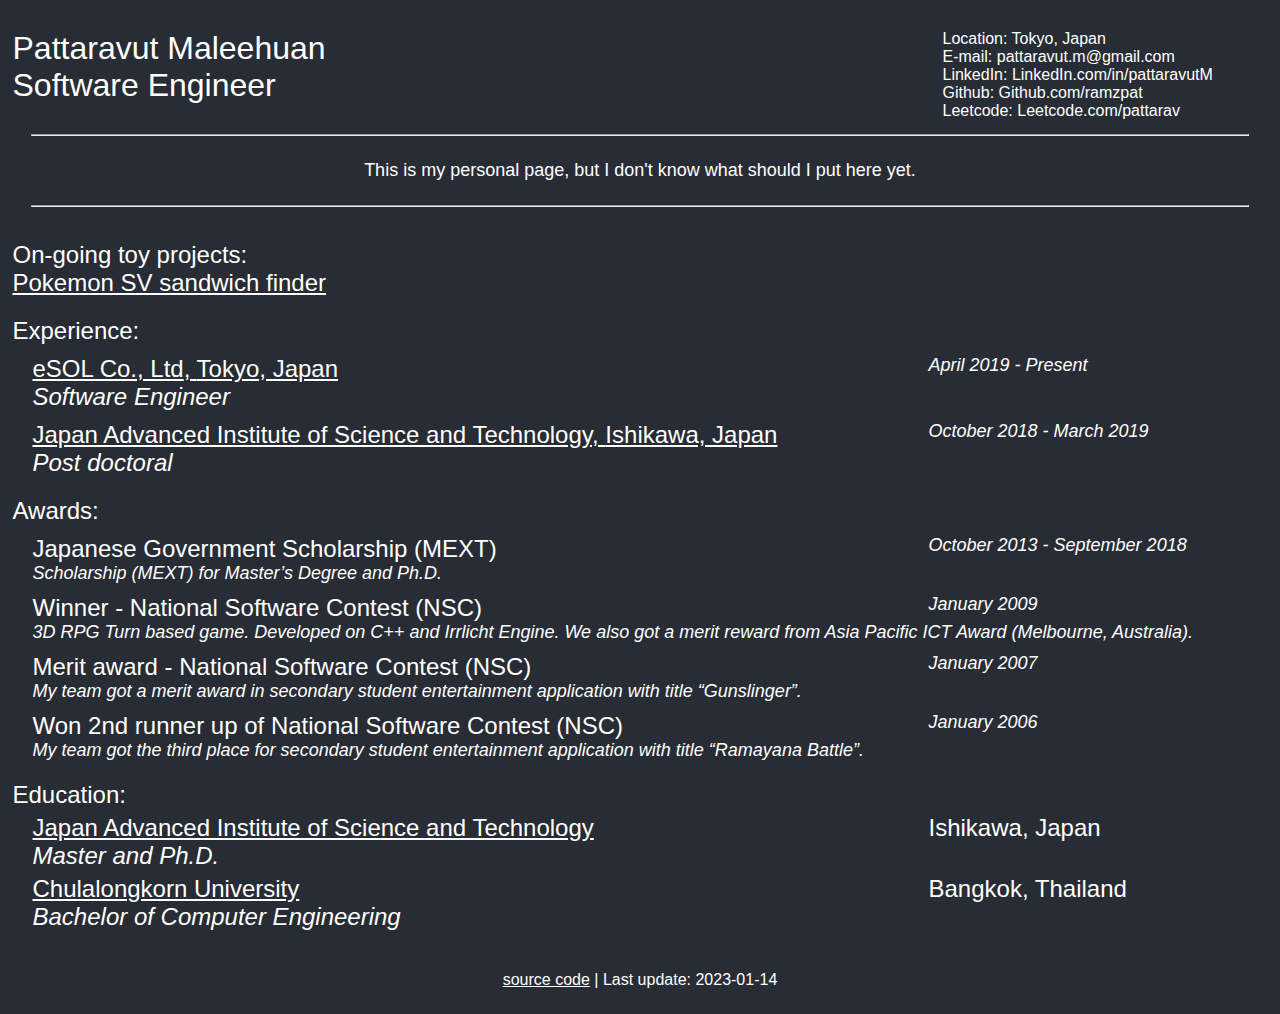
==== commit 2a2fe2d2: "Fix typo" ====
--- a/index.html
+++ b/index.html
@@ -1 +1 @@
-<!doctype html><html lang="en"><head><meta charset="utf-8"/><link rel="icon" href="/web_icon.ico"/><meta name="viewport" content="width=device-width,initial-scale=1"/><meta name="theme-color" content="#000000"/><meta name="description" content="My name is Pattaravut Maleehuan"/><link rel="apple-touch-icon" href="/web_icon.png"/><link rel="manifest" href="/manifest.json"/><title>Personal site: Pattaravut Maleehuan</title><script defer="defer" src="/static/js/main.e44b4d24.js"></script><link href="/static/css/main.7640fb86.css" rel="stylesheet"></head><body><noscript>You need to enable JavaScript to run this app.</noscript><div id="root"></div></body></html>+<!doctype html><html lang="en"><head><meta charset="utf-8"/><link rel="icon" href="/web_icon.ico"/><meta name="viewport" content="width=device-width,initial-scale=1"/><meta name="theme-color" content="#000000"/><meta name="description" content="My name is Pattaravut Maleehuan"/><link rel="apple-touch-icon" href="/web_icon.png"/><link rel="manifest" href="/manifest.json"/><title>Personal site: Pattaravut Maleehuan</title><script defer="defer" src="/static/js/main.b52fef7f.js"></script><link href="/static/css/main.7640fb86.css" rel="stylesheet"></head><body><noscript>You need to enable JavaScript to run this app.</noscript><div id="root"></div></body></html>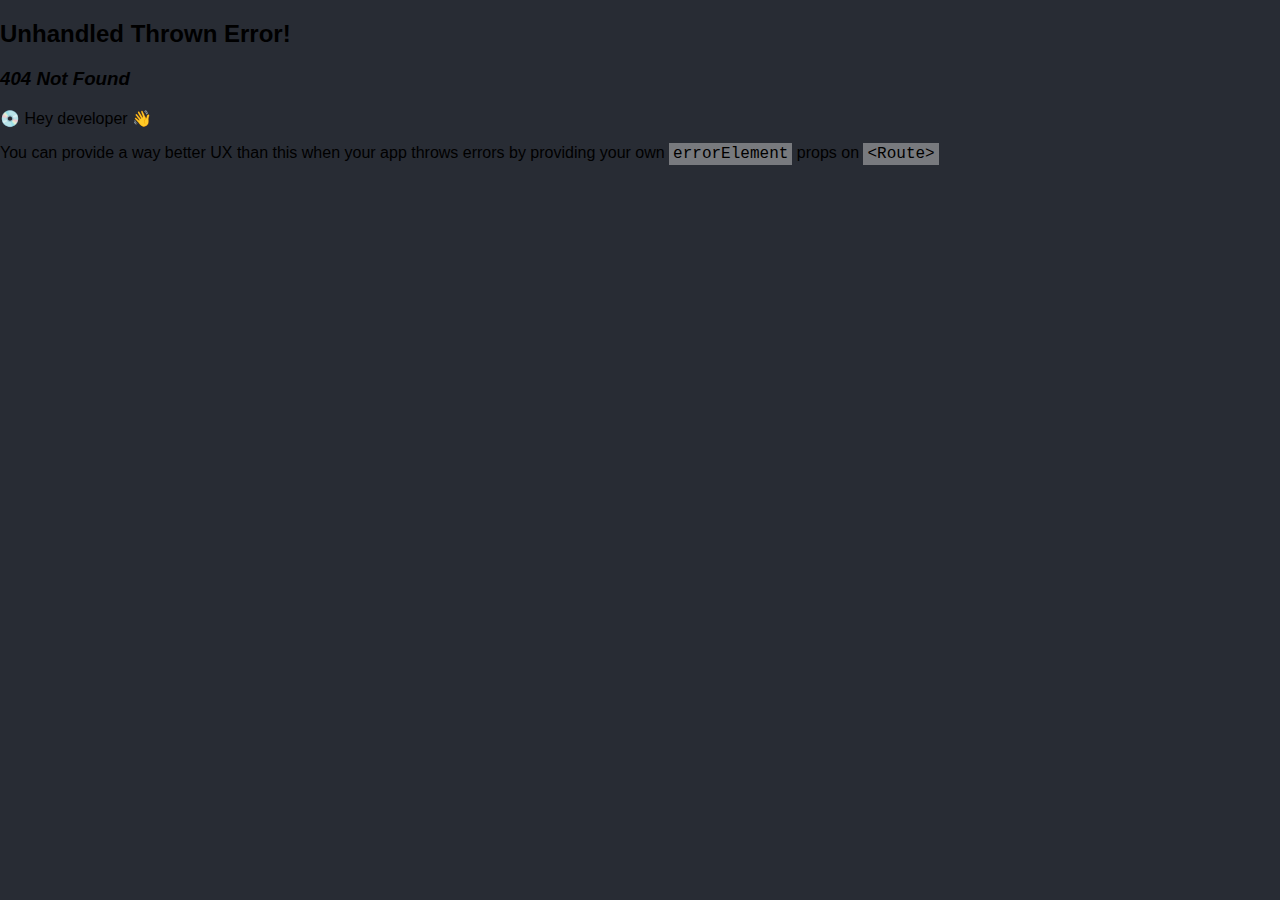
==== commit e4925d4b: "Update web" ====
--- a/index.html
+++ b/index.html
@@ -1 +1 @@
-<!doctype html><html lang="en"><head><meta charset="utf-8"/><link rel="icon" href="/web_icon.ico"/><meta name="viewport" content="width=device-width,initial-scale=1"/><meta name="theme-color" content="#000000"/><meta name="description" content="My name is Pattaravut Maleehuan"/><link rel="apple-touch-icon" href="/web_icon.png"/><link rel="manifest" href="/manifest.json"/><title>Personal site: Pattaravut Maleehuan</title><script defer="defer" src="/static/js/main.b52fef7f.js"></script><link href="/static/css/main.7640fb86.css" rel="stylesheet"></head><body><noscript>You need to enable JavaScript to run this app.</noscript><div id="root"></div></body></html>+<!doctype html><html lang="en"><head><meta charset="utf-8"/><link rel="icon" href="/web_icon.ico"/><meta name="viewport" content="width=device-width,initial-scale=1"/><meta name="theme-color" content="#000000"/><meta name="description" content="My name is Pattaravut Maleehuan"/><link rel="apple-touch-icon" href="/web_icon.png"/><link rel="manifest" href="/manifest.json"/><title>Personal site: Pattaravut Maleehuan</title><script defer="defer" src="/static/js/main.bd48bca8.js"></script><link href="/static/css/main.80023f18.css" rel="stylesheet"></head><body><noscript>You need to enable JavaScript to run this app.</noscript><div id="root"></div></body></html>--- a/static/css/main.80023f18.css
+++ b/static/css/main.80023f18.css
@@ -0,0 +1,2 @@
+body{-webkit-font-smoothing:antialiased;-moz-osx-font-smoothing:grayscale;background-color:#282c34;font-family:-apple-system,BlinkMacSystemFont,Segoe UI,Roboto,Oxygen,Ubuntu,Cantarell,Fira Sans,Droid Sans,Helvetica Neue,sans-serif;margin:0}code{font-family:source-code-pro,Menlo,Monaco,Consolas,Courier New,monospace}a{color:#fff}.App{text-align:center}.App-logo{height:40vmin;pointer-events:none}@media (prefers-reduced-motion:no-preference){.App-logo{-webkit-animation:App-logo-spin 20s linear infinite;animation:App-logo-spin 20s linear infinite}}.App-header{align-items:center;color:#fff;display:flex;flex-direction:column;font-size:calc(10px + 2vmin);min-height:100vh}.App-link{color:#61dafb}@-webkit-keyframes App-logo-spin{0%{-webkit-transform:rotate(0deg);transform:rotate(0deg)}to{-webkit-transform:rotate(1turn);transform:rotate(1turn)}}@keyframes App-logo-spin{0%{-webkit-transform:rotate(0deg);transform:rotate(0deg)}to{-webkit-transform:rotate(1turn);transform:rotate(1turn)}}#footer,[class*=col-]{width:100%}#footer{font-size:x-large;margin-top:auto;padding-bottom:calc(env(safe-area-inset-bottom) + 25px);padding-top:40px}#header_section{display:block;padding-left:25px;padding-top:30px;width:100%}#title_section{font-size:xx-large;text-align:left;white-space:nowrap;width:100%}.small_hide{display:none}#link_section{font-size:medium;margin-top:10px;text-align:left;width:100%}@media only screen and (min-width:768px){#header_section,.small_hide{display:flex}#title_section{width:55%}#link_section{margin-left:auto;margin-top:0;max-width:350px;width:35%}}.edu_box{display:block;margin-left:20px;margin-top:5px}.edu_box,.institute_title{width:100%}.institute_period{display:block;font-size:small;width:100%}.edu_degree{font-size:large;font-style:italic;width:100%}@media only screen and (min-width:768px){.edu_box{display:flex;flex-flow:wrap}.institute_title{white-space:nowrap;width:70%}.institute_period{display:block;font-size:large;width:30%}.edu_degree{font-size:x-large;width:100%}}.exp_box{display:block;margin-left:20px;margin-top:10px}.company_title,.exp_box{width:100%}.company_period{display:block;font-size:small;font-style:italic;width:100%}.company_position{font-size:large;font-style:italic;width:100%}@media only screen and (min-width:768px){.exp_box{display:flex;flex-flow:wrap}.company_title{width:70%}.company_period{display:block;font-size:large;width:30%}.company_position{font-size:x-large;width:100%}}
+/*# sourceMappingURL=main.80023f18.css.map*/